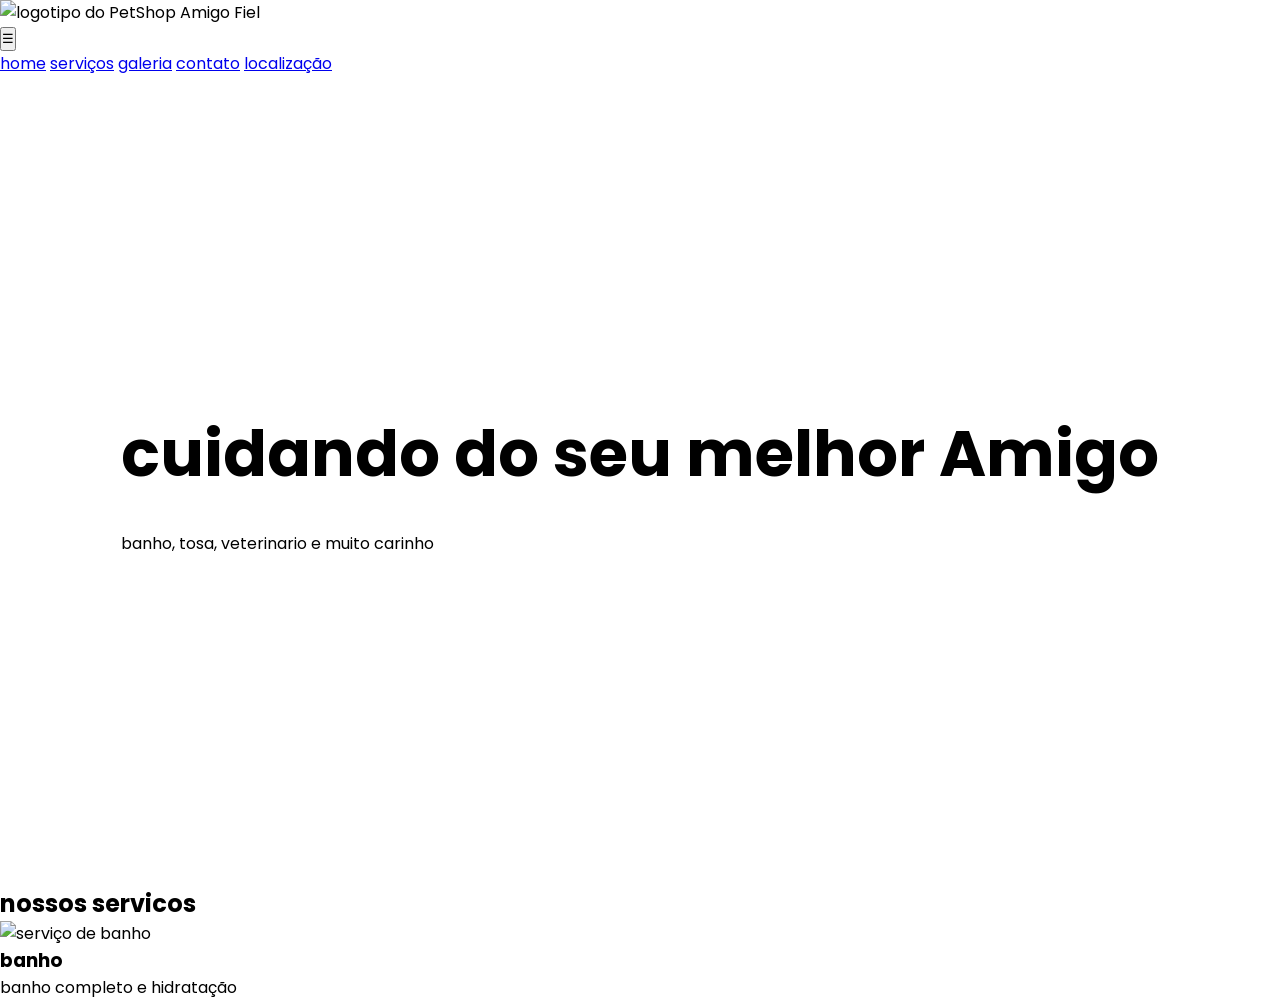
==== index.html @ 405516da "pet shop atividade" ====
<!doctype html>
<html lang="pt-BR">
  <head>
    <meta charset="UTF-8" />
    <meta name="viewport" content="width=device-width, initial-scale=1.0" />
    <title>PetShop Amigo Fiel</title>

    <link rel="preconnect" href="https://fonts.googleapis.com" />
    <link rel="preconnect" href="https://fonts.gstatic.com" crossorigin />

    <link
      href="https://fonts.googleapis.com/css2?family=Poppins:wght@300;400;600;700&display=swap"
      rel="stylesheet"
    />

    <link rel="stylesheet" href="css/style.css" />
  </head>

  <body>
    <!-- HEADER -->
    <header>
      <div class="logo">
        <img src="img/logo-transparente.png" alt="logotipo do PetShop Amigo Fiel"
        width="100"
        />
      </div>

      <button id="menu-btn">☰</button>

      <nav id="menu">
        <a href="#home">home</a>
        <a href="#servicos">serviços</a>
        <a href="#galeria">galeria</a>
        <a href="#contato">contato</a>
        <a href="#localizacao">localização</a>

      </nav>
    </header>

    <!-- HERO -->
    <section id="home" class="hero">
      <div class="hero-content">
        <h1>cuidando do seu melhor Amigo</h1>
        <p>banho, tosa, veterinario e muito carinho</p>
        <a href="#contato"></a>
      </div>
    </section>

    <!-- SERVIÇOS -->
    <section id="servicos" class="container">
      <h2>nossos servicos</h2>
      
      <div class="card">
        <img src="img/banho.png" alt="serviço de banho">
        <h3>banho</h3>
        <p>banho completo e hidratação</p>
      </div>
    </section>

    <!-- GALERIA -->
    <section id="galeria" class="container"></section>

    <!-- CONTATO -->
    <section id="contato" class="container"></section>

    <!-- MAPA -->
    <section id="localizacao" class="container"></section>

    <!-- FOOTER -->
    <footer></footer>

    <script src="js/script.js"></script>
  </body>
</html>
---- css/style.css ----
:root{
  --primaria: #0ea5e9;
  --secundaria: #f87316;
  --escuro: #0f172a;
  --claro: #fff;
  --texto: #0ea5e9;
  --sombra: #0ea5e9;
  --radius: #0ea5e9;






}

* {
  margin: 0;
  padding: 0;
  box-sizing: border-box;
  font-family: "Poppins", sans-serif;
}

/* HERO */
.hero{
  min-height: 90dvh;
  display: flex;
  align-items: center;
  justify-content: center;

  background: 
  linear-gradient( rgba (0, 0, 0, 0.45), )
}

.hero-content h1{
  font-size: 64px;
  margin-bottom: 30px ;
}
.btn{
  display: inline-block;
  background: var(--secundaria);
  padding: 18px 35px;
  border-radius: 50px;
  text-decoration: none;
  color: var(--claro);
  
}

/* container*/
.container {
  
}

/* CARDS */
.cards{
background: rgba( 255, 255, 255, 0.8);
border-radius: var(--radius);
box-shadow: var(--sombra);

}
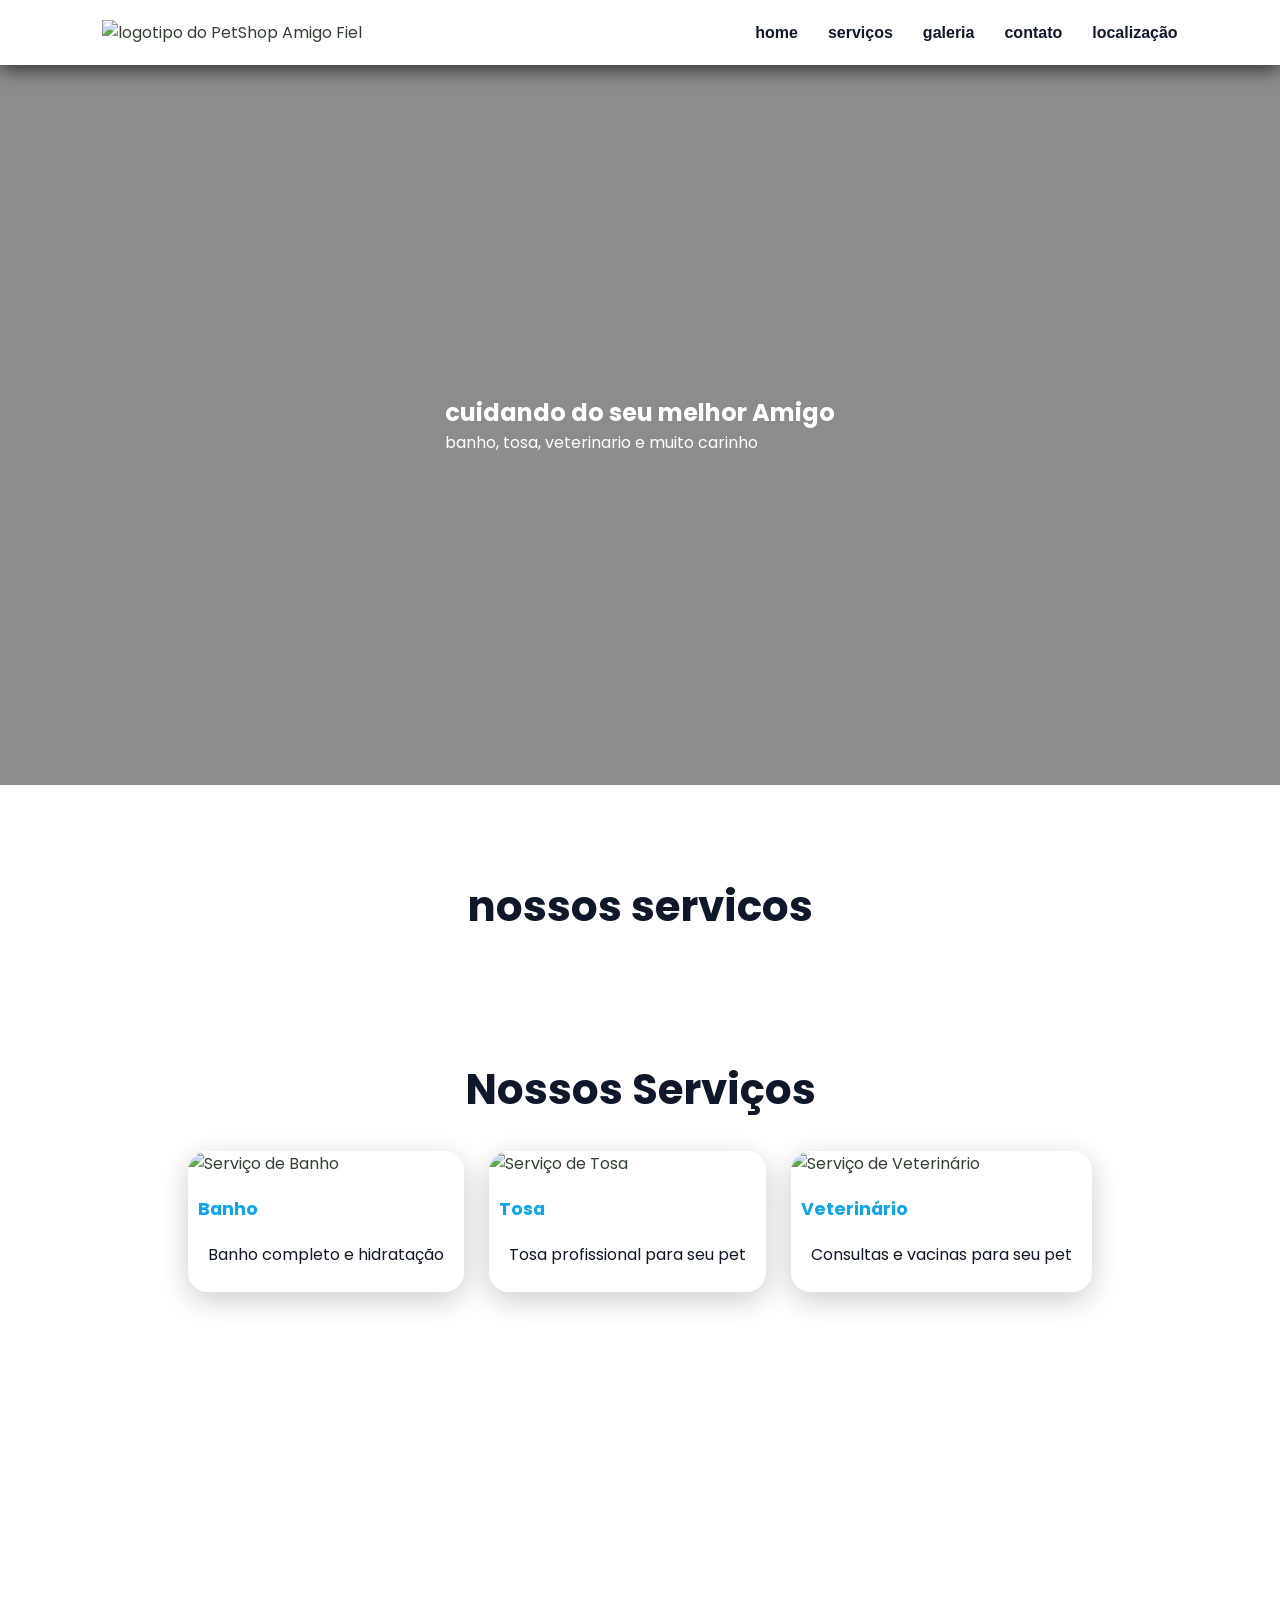
==== commit c98964a5: "pet shop" ====
--- a/index.html
+++ b/index.html
@@ -49,12 +49,28 @@
     <!-- SERVIÇOS -->
     <section id="servicos" class="container">
       <h2>nossos servicos</h2>
-      
-      <div class="card">
-        <img src="img/banho.png" alt="serviço de banho">
-        <h3>banho</h3>
-        <p>banho completo e hidratação</p>
-      </div>
+     <div id="servicos" class="container">
+        <h2>Nossos Serviços</h2>
+        <div class="cards">
+          <div class="card">
+            <img src="img/banho.png" alt="Serviço de Banho">
+            <h3>Banho</h3>
+            <p>Banho completo e hidratação</p>
+          </div>
+
+       <div class="card">
+          <img src="img/tosa.png" alt="Serviço de Tosa">
+          <h3>Tosa</h3>
+          <p>Tosa profissional para seu pet</p>
+       </div>
+
+       <div class="card">
+          <img src="img/veterinario.png" alt="Serviço de Veterinário">
+         <h3>Veterinário</h3>
+         <p>Consultas e vacinas para seu pet</p>
+       </div>
+
+     </div>
     </section>
 
     <!-- GALERIA -->
--- a/css/style.css
+++ b/css/style.css
@@ -3,9 +3,9 @@
   --secundaria: #f87316;
   --escuro: #0f172a;
   --claro: #fff;
-  --texto: #0ea5e9;
-  --sombra: #0ea5e9;
-  --radius: #0ea5e9;
+  --texto: #334133;
+  --sombra: 0 8px 30px rgba(0, 0, 0, 0.2);
+  --radius: 20px;
 
 
 
@@ -21,40 +21,149 @@
   font-family: "Poppins", sans-serif;
 }
 
-/* HERO */
-.hero{
-  min-height: 90dvh;
-  display: flex;
-  align-items: center;
-  justify-content: center;
+body{
+  color: var(--texto);
+  background-color: 
+    linear-gradient(rgba(255,255,255,0.7), rgba(255,255,255,0.91)),
+    url("../img/fundo.png");
 
-  background: 
-  linear-gradient( rgba (0, 0, 0, 0.45), )
+  background-attachment: fixed;
+  background-size: 500px;
 }
 
-.hero-content h1{
+header{
+  position: sticky;
+  top: 0;
+  z-index: 9999;
+  display: flex;
+  justify-content: space-between;
+  align-items: center;
+  padding: 20px 8%;
+  background: rgba(255,255,255,0.75) ;
+  backdrop-filter: blur(20px);
+-webkit-backdrop-filter: blur(20px);
+  box-shadow: 0 2px 20px rgba(0,0,0,0.8);
+}
+
+.logo{}
+
+nav{
+  display: flex;
+  gap: 30px;
+}
+
+nav a{
+  text-decoration: none;
+  color: var(--escuro);
+  font-weight: 600;
+  transition: 0.3;
+}
+
+nav a:hover {
+  color: var(--secundaria);
+}
+
+#menu-btn{
+  display: none;
+  font-size: 34px;
+  border: none;
+  background: none;
+  cursor: pointer;
+  color: var(--primaria);
+}
+
+.hero{
+  min-height: 80dvh;
+  display: flex;
+  justify-content: center;
+  align-items: center;
+  background: 
+    linear-gradient(rgba(0,0,0,0.45), rgba(0,0,0,0.45)),
+    url("../img/banner.png");
+  background-size: cover;
+  background-position: center;
+  padding: 40px;
+  color: var(--claro);
+}
+
+.hero-conetnt{
+  max-width: 800px;
+  text-align: center;
+}
+
+.hero-conetnt h1{
   font-size: 64px;
-  margin-bottom: 30px ;
+  margin-bottom: 20px;
+  line-height: 1.1;
 }
+
+.hero-conetnt p{
+  font-size: 24px;
+  margin-bottom: 30px;
+}
+
 .btn{
   display: inline-block;
-  background: var(--secundaria);
   padding: 18px 35px;
+  background-color: var(--secundaria);
+  color: var(--claro);
+  text-decoration: none;
+  font-weight: 600;
   border-radius: 50px;
-  text-decoration: none;
-  color: var(--claro);
-  
+  box-shadow: var(--sombra);
+  transition: 0.3;
 }
 
-/* container*/
-.container {
-  
+.btn:hover{
+  transform: scale(1.1);
 }
 
-/* CARDS */
+
+.container{
+  padding: 90px 8%;
+}
+
+.container h2{
+  font-size: 42px;
+  text-align: center;
+  margin-bottom: 30px;
+  color: var(--escuro);
+}
+
 .cards{
-background: rgba( 255, 255, 255, 0.8);
-border-radius: var(--radius);
-box-shadow: var(--sombra);
+  display:flex;
+  justify-content: space-between;
+  flex-wrap: wrap;
+  gap: 20px;
+}
 
+.card{
+  background: rgba(255,255,255,0.8);
+  border-radius: var(--radius);
+  box-shadow: var(--sombra);
+  overflow: hidden;
+  backdrop-filter: blur(20px);
+  -webkit-backdrop-filter: blur(20px);
+  transform: 0.4;
+}
+
+.card:hover{
+  transform: translateY(-12px);
+}
+
+.card img{
+  width: 100%;
+  height: 280px;
+  object-fit: cover;
+}
+
+.card h3{
+  padding: 20px 10px;
+  color: var(--primaria);
+  font-size: 1.1rem; 
+}
+
+.card p{
+  padding: 0 20px 25px;
+  color: var(--escuro)
 }
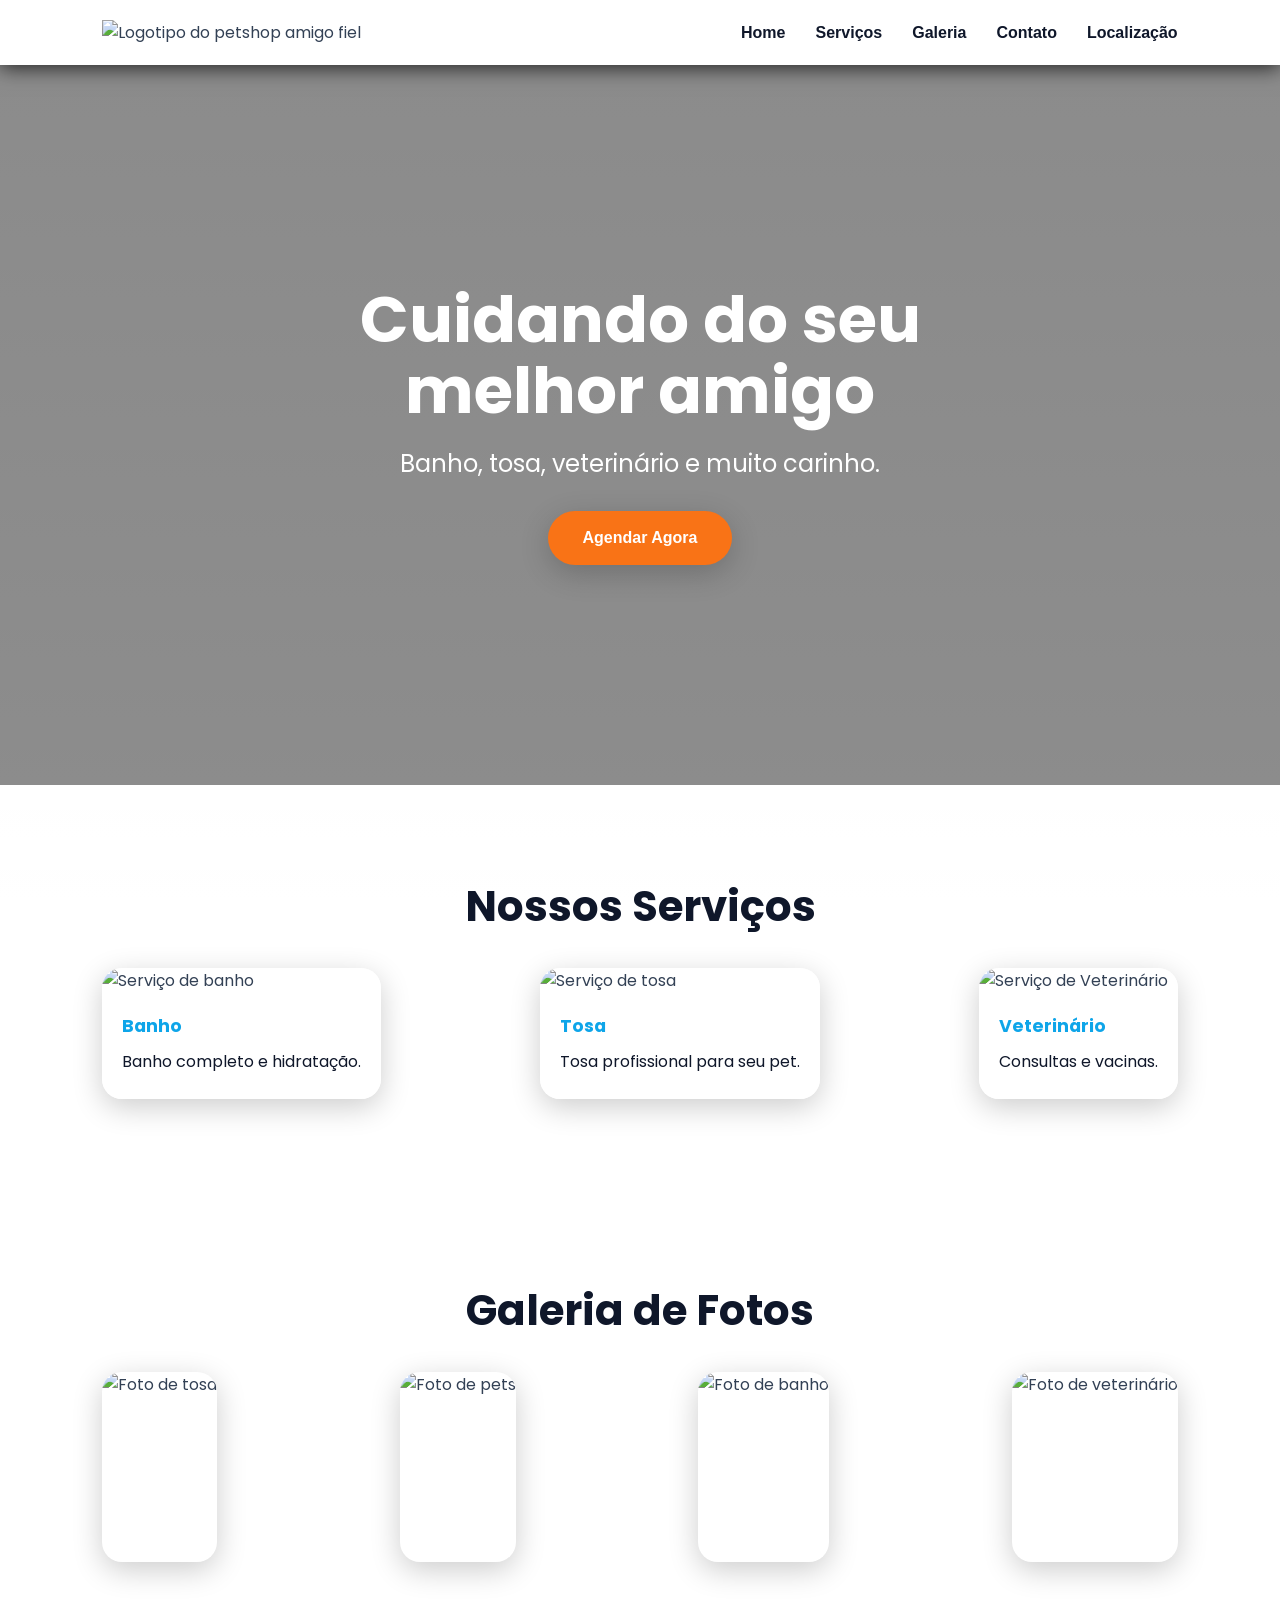
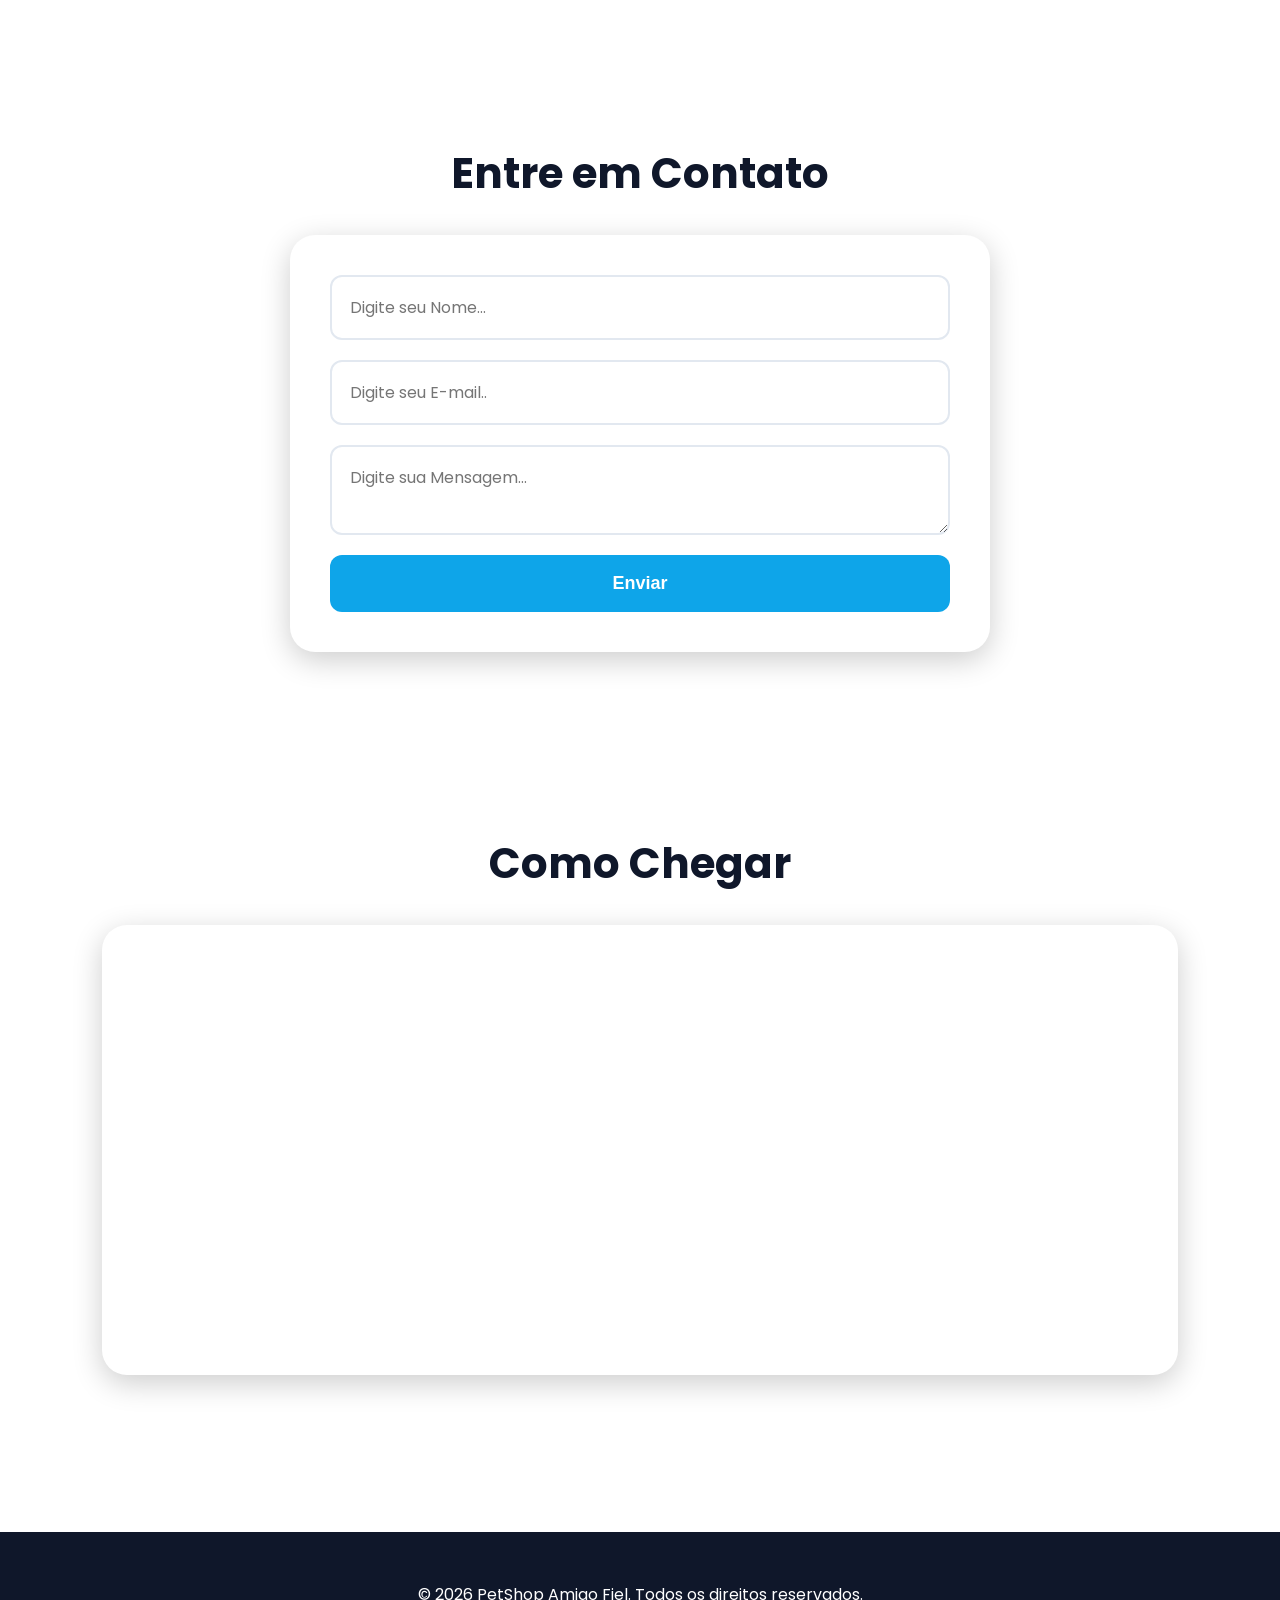
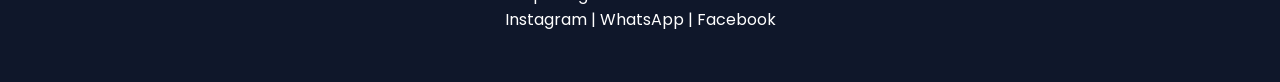
==== commit 6374d7b2: "petshop" ====
--- a/index.html
+++ b/index.html
@@ -4,15 +4,12 @@
     <meta charset="UTF-8" />
     <meta name="viewport" content="width=device-width, initial-scale=1.0" />
     <title>PetShop Amigo Fiel</title>
-
     <link rel="preconnect" href="https://fonts.googleapis.com" />
     <link rel="preconnect" href="https://fonts.gstatic.com" crossorigin />
-
     <link
       href="https://fonts.googleapis.com/css2?family=Poppins:wght@300;400;600;700&display=swap"
       rel="stylesheet"
     />
-
     <link rel="stylesheet" href="css/style.css" />
   </head>
 
@@ -20,71 +17,114 @@
     <!-- HEADER -->
     <header>
       <div class="logo">
-        <img src="img/logo-transparente.png" alt="logotipo do PetShop Amigo Fiel"
-        width="100"
+        <img
+          src="img/logo-transparente.png"
+          alt="Logotipo do petshop amigo fiel"
+          width="100"
         />
       </div>
-
       <button id="menu-btn">☰</button>
-
       <nav id="menu">
-        <a href="#home">home</a>
-        <a href="#servicos">serviços</a>
-        <a href="#galeria">galeria</a>
-        <a href="#contato">contato</a>
-        <a href="#localizacao">localização</a>
-
+        <a href="#home">Home</a>
+        <a href="#servicos">Serviços</a>
+        <a href="#galeria">Galeria</a>
+        <a href="#contato">Contato</a>
+        <a href="#localizacao">Localização</a>
       </nav>
     </header>
 
     <!-- HERO -->
     <section id="home" class="hero">
       <div class="hero-content">
-        <h1>cuidando do seu melhor Amigo</h1>
-        <p>banho, tosa, veterinario e muito carinho</p>
-        <a href="#contato"></a>
+        <h1>Cuidando do seu melhor amigo</h1>
+        <p>Banho, tosa, veterinário e muito carinho.</p>
+        <a href="#contato" class="btn">Agendar Agora</a>
       </div>
     </section>
 
     <!-- SERVIÇOS -->
     <section id="servicos" class="container">
-      <h2>nossos servicos</h2>
-     <div id="servicos" class="container">
-        <h2>Nossos Serviços</h2>
-        <div class="cards">
-          <div class="card">
-            <img src="img/banho.png" alt="Serviço de Banho">
-            <h3>Banho</h3>
-            <p>Banho completo e hidratação</p>
-          </div>
+      <h2>Nossos Serviços</h2>
+      <div class="cards">
+        <div class="card">
+          <img src="img/banho.png" alt="Serviço de banho" />
+          <h3>Banho</h3>
+          <p>Banho completo e hidratação.</p>
+        </div>
 
-       <div class="card">
-          <img src="img/tosa.png" alt="Serviço de Tosa">
+        <div class="card">
+          <img src="img/tosa.png" alt="Serviço de tosa" />
           <h3>Tosa</h3>
-          <p>Tosa profissional para seu pet</p>
-       </div>
+          <p>Tosa profissional para seu pet.</p>
+        </div>
 
-       <div class="card">
-          <img src="img/veterinario.png" alt="Serviço de Veterinário">
-         <h3>Veterinário</h3>
-         <p>Consultas e vacinas para seu pet</p>
-       </div>
-
-     </div>
+        <div class="card">
+          <img src="img/veterinario.png" alt="Serviço de Veterinário" />
+          <h3>Veterinário</h3>
+          <p>Consultas e vacinas.</p>
+        </div>
+      </div>
     </section>
 
     <!-- GALERIA -->
-    <section id="galeria" class="container"></section>
+    <section id="galeria" class="container">
+      <h2>Galeria de Fotos</h2>
+      <div class="galeria">
+        <img src="img/tosa.png" alt="Foto de tosa" />
+        <img src="img/pets.png" alt="Foto de pets" />
+        <img src="img/banho.png" alt="Foto de banho" />
+        <img src="img/veterinario.png" alt="Foto de veterinário" />
+      </div>
+    </section>
 
     <!-- CONTATO -->
-    <section id="contato" class="container"></section>
+    <section id="contato" class="container">
+      <h2>Entre em Contato</h2>
+      <form id="formContato">
+        <input
+          type="text"
+          placeholder="Digite seu Nome..."
+          id="nome"
+          name="nome"
+        />
+
+        <input
+          type="email"
+          placeholder="Digite seu E-mail.."
+          id="email"
+          name="email"
+        />
+
+        <textarea
+          placeholder="Digite sua Mensagem..."
+          id="mensagem"
+          name="mensagem"
+        ></textarea>
+
+        <button type="submit">Enviar</button>
+      </form>
+    </section>
 
     <!-- MAPA -->
-    <section id="localizacao" class="container"></section>
+    <section id="localizacao" class="container">
+      <h2>Como Chegar</h2>
+      <iframe
+        src="https://www.google.com/maps/embed?pb=!1m18!1m12!1m3!1d1557.6197499290356!2d-48.173237430566296!3d-21.79322353879276!2m3!1f0!2f0!3f0!3m2!1i1024!2i768!4f13.1!3m3!1m2!1s0x94b8f3e5bd0551f3%3A0x60445b0d94f11583!2sPet%20shop%20Amigo%20Fiel!5e0!3m2!1spt-BR!2sbr!4v1778673910707!5m2!1spt-BR!2sbr"
+        width="600"
+        height="450"
+        style="border: 0"
+        allowfullscreen=""
+        loading="lazy"
+        referrerpolicy="no-referrer-when-downgrade"
+      ></iframe>
+    </section>
 
     <!-- FOOTER -->
-    <footer></footer>
+    <footer>
+      <p>&copy; 2026 PetShop Amigo Fiel. Todos os direitos reservados.</p>
+      <p>Instagram | WhatsApp | Facebook</p>
+    </footer>
 
     <script src="js/script.js"></script>
   </body>
-</html>
+</html>
--- a/css/style.css
+++ b/css/style.css
@@ -1,17 +1,11 @@
-:root{
+:root {
   --primaria: #0ea5e9;
-  --secundaria: #f87316;
+  --secundaria: #f97316;
   --escuro: #0f172a;
-  --claro: #fff;
-  --texto: #334133;
+  --claro: #ffffff;
+  --texto: #334155;
   --sombra: 0 8px 30px rgba(0, 0, 0, 0.2);
   --radius: 20px;
-
-
-
-
-
-
 }
 
 * {
@@ -21,17 +15,22 @@
   font-family: "Poppins", sans-serif;
 }
 
-body{
+html {
+  scroll-behavior: smooth;
+}
+
+body {
   color: var(--texto);
-  background-color: 
-    linear-gradient(rgba(255,255,255,0.7), rgba(255,255,255,0.91)),
+  background:
+    linear-gradient(rgba(255, 255, 255, 0.85), rgba(255, 255, 255, 0.91)),
     url("../img/fundo.png");
 
   background-attachment: fixed;
   background-size: 500px;
 }
 
-header{
+/* HEADER */
+header {
   position: sticky;
   top: 0;
   z-index: 9999;
@@ -39,31 +38,31 @@
   justify-content: space-between;
   align-items: center;
   padding: 20px 8%;
-  background: rgba(255,255,255,0.75) ;
+  background: rgba(255, 255, 255, 0.75);
   backdrop-filter: blur(20px);
--webkit-backdrop-filter: blur(20px);
-  box-shadow: 0 2px 20px rgba(0,0,0,0.8);
-}
-
-.logo{}
-
-nav{
+  -webkit-backdrop-filter: blur(20px);
+  box-shadow: 0 2px 20px rgba(0, 0, 0, 0.8);
+}
+.logo {
+}
+
+nav {
   display: flex;
   gap: 30px;
 }
 
-nav a{
+nav a {
   text-decoration: none;
   color: var(--escuro);
   font-weight: 600;
-  transition: 0.3;
+  transition: 0.3s;
 }
 
 nav a:hover {
   color: var(--secundaria);
 }
 
-#menu-btn{
+#menu-btn {
   display: none;
   font-size: 34px;
   border: none;
@@ -72,98 +71,207 @@
   color: var(--primaria);
 }
 
-.hero{
+/* HERO */
+.hero {
   min-height: 80dvh;
-  display: flex;
-  justify-content: center;
-  align-items: center;
-  background: 
-    linear-gradient(rgba(0,0,0,0.45), rgba(0,0,0,0.45)),
+  background:
+    linear-gradient(rgba(0, 0, 0, 0.45), rgba(0, 0, 0, 0.45)),
     url("../img/banner.png");
   background-size: cover;
   background-position: center;
+  display: flex;
+  align-items: center;
+  justify-content: center;
   padding: 40px;
   color: var(--claro);
 }
 
-.hero-conetnt{
+.hero-content {
   max-width: 800px;
   text-align: center;
 }
-
-.hero-conetnt h1{
+.hero-content h1 {
   font-size: 64px;
   margin-bottom: 20px;
   line-height: 1.1;
 }
-
-.hero-conetnt p{
+.hero-content p {
   font-size: 24px;
   margin-bottom: 30px;
 }
-
-.btn{
+.btn {
   display: inline-block;
+  background: var(--secundaria);
   padding: 18px 35px;
-  background-color: var(--secundaria);
-  color: var(--claro);
+  border-radius: 50px;
   text-decoration: none;
+  color: var(--claro);
   font-weight: 600;
-  border-radius: 50px;
-  box-shadow: var(--sombra);
-  transition: 0.3;
-}
-
-.btn:hover{
+  transition: 0.3s;
+  box-shadow: var(--sombra);
+}
+.btn:hover {
   transform: scale(1.1);
 }
 
-
-.container{
+/* CONTAINER */
+.container {
   padding: 90px 8%;
 }
-
-.container h2{
+.container h2 {
+  text-align: center;
   font-size: 42px;
-  text-align: center;
   margin-bottom: 30px;
   color: var(--escuro);
 }
 
-.cards{
-  display:flex;
+/* CARDS */
+.cards {
+  display: flex;
   justify-content: space-between;
   flex-wrap: wrap;
-  gap: 20px;
-}
-
-.card{
-  background: rgba(255,255,255,0.8);
+  gap: 30px;
+}
+
+.card {
+  background: rgba(255, 255, 255, 0.8);
   border-radius: var(--radius);
   box-shadow: var(--sombra);
   overflow: hidden;
   backdrop-filter: blur(20px);
   -webkit-backdrop-filter: blur(20px);
-  transform: 0.4;
-}
-
-.card:hover{
+  transform: 0.4s;
+}
+.card:hover {
   transform: translateY(-12px);
 }
-
-.card img{
+.card img {
   width: 100%;
-  height: 280px;
+  height: 250px;
   object-fit: cover;
 }
-
-.card h3{
-  padding: 20px 10px;
+.card h3 {
+  padding: 20px 20px 10px;
   color: var(--primaria);
-  font-size: 1.1rem; 
-}
-
-.card p{
+  font-size: 1.1rem;
+}
+.card p {
   padding: 0 20px 25px;
-  color: var(--escuro)
+  color: var(--escuro);
+}
+
+/* GALERIA */
+.galeria {
+  display: flex;
+  justify-content: space-between;
+  flex-wrap: wrap;
+  gap: 16px;
+}
+
+.galeria img {
+  height: 190px;
+  object-fit: cover;
+  border-radius: var(--radius);
+  box-shadow: var(--sombra);
+  transition: 0.4s;
+}
+.galeria img:hover {
+  transform: scale(1.05);
+}
+/* FORM */
+form {
+  max-width: 700px;
+  margin: auto;
+  background: var(--claro);
+  padding: 40px;
+  border-radius: 25px;
+  box-shadow: var(--sombra);
+  display: flex;
+  flex-direction: column;
+  gap: 20px;
+}
+
+input,
+textarea {
+  padding: 18px;
+  border: 2px solid #e2e8f0;
+  border-radius: 12px;
+  font-size: 16px;
+}
+
+input:focus,
+textarea:focus {
+  outline: none;
+  border-color: var(--primaria);
+}
+
+button {
+  padding: 18px;
+  background: var(--primaria);
+  color: var(--claro);
+  border: none;
+  border-radius: 12px;
+  font-size: 18px;
+  font-weight: 600;
+  cursor: pointer;
+  transition: 0.4s;
+}
+
+button:hover {
+  background: #026fa6;
+}
+/* RODAPE */
+footer {
+  background: var(--escuro);
+  color: var(--claro);
+  text-align: center;
+  padding: 50px 20px;
+  margin-top: 60px;
+}
+
+/* MAPA */
+iframe {
+  width: 100%;
+  height: 450px;
+  border: none;
+  border-radius: 25px;
+  box-shadow: var(--sombra);
+}
+
+/* RESPONSIVIDADE - MOBILE */
+@media (max-width: 768px) {
+  #menu-btn {
+    display: block;
+  }
+
+  nav {
+    display: none;
+    position: absolute;
+    top: 85px;
+    right: 20px;
+    flex-direction: column;
+    background: var(--claro);
+    padding: 25px;
+    border-radius: 20px;
+    box-shadow: var(--sombra);
+  }
+  nav.ativo {
+    display: flex;
+  }
+  .hero h1 {
+    font-size: 38px;
+  }
+  .hero p {
+    font-size: 18px;
+  }
+  h2 {
+    font-size: 24px;
+  }
+  .galeria {
+    grid-template-columns: 1fr;
+    justify-content: center;
+  }
+}
+/* RESPONSIVIDADE - TABLET */
+@media (min-width: 768px) and (max-width: 1200px) {
 }
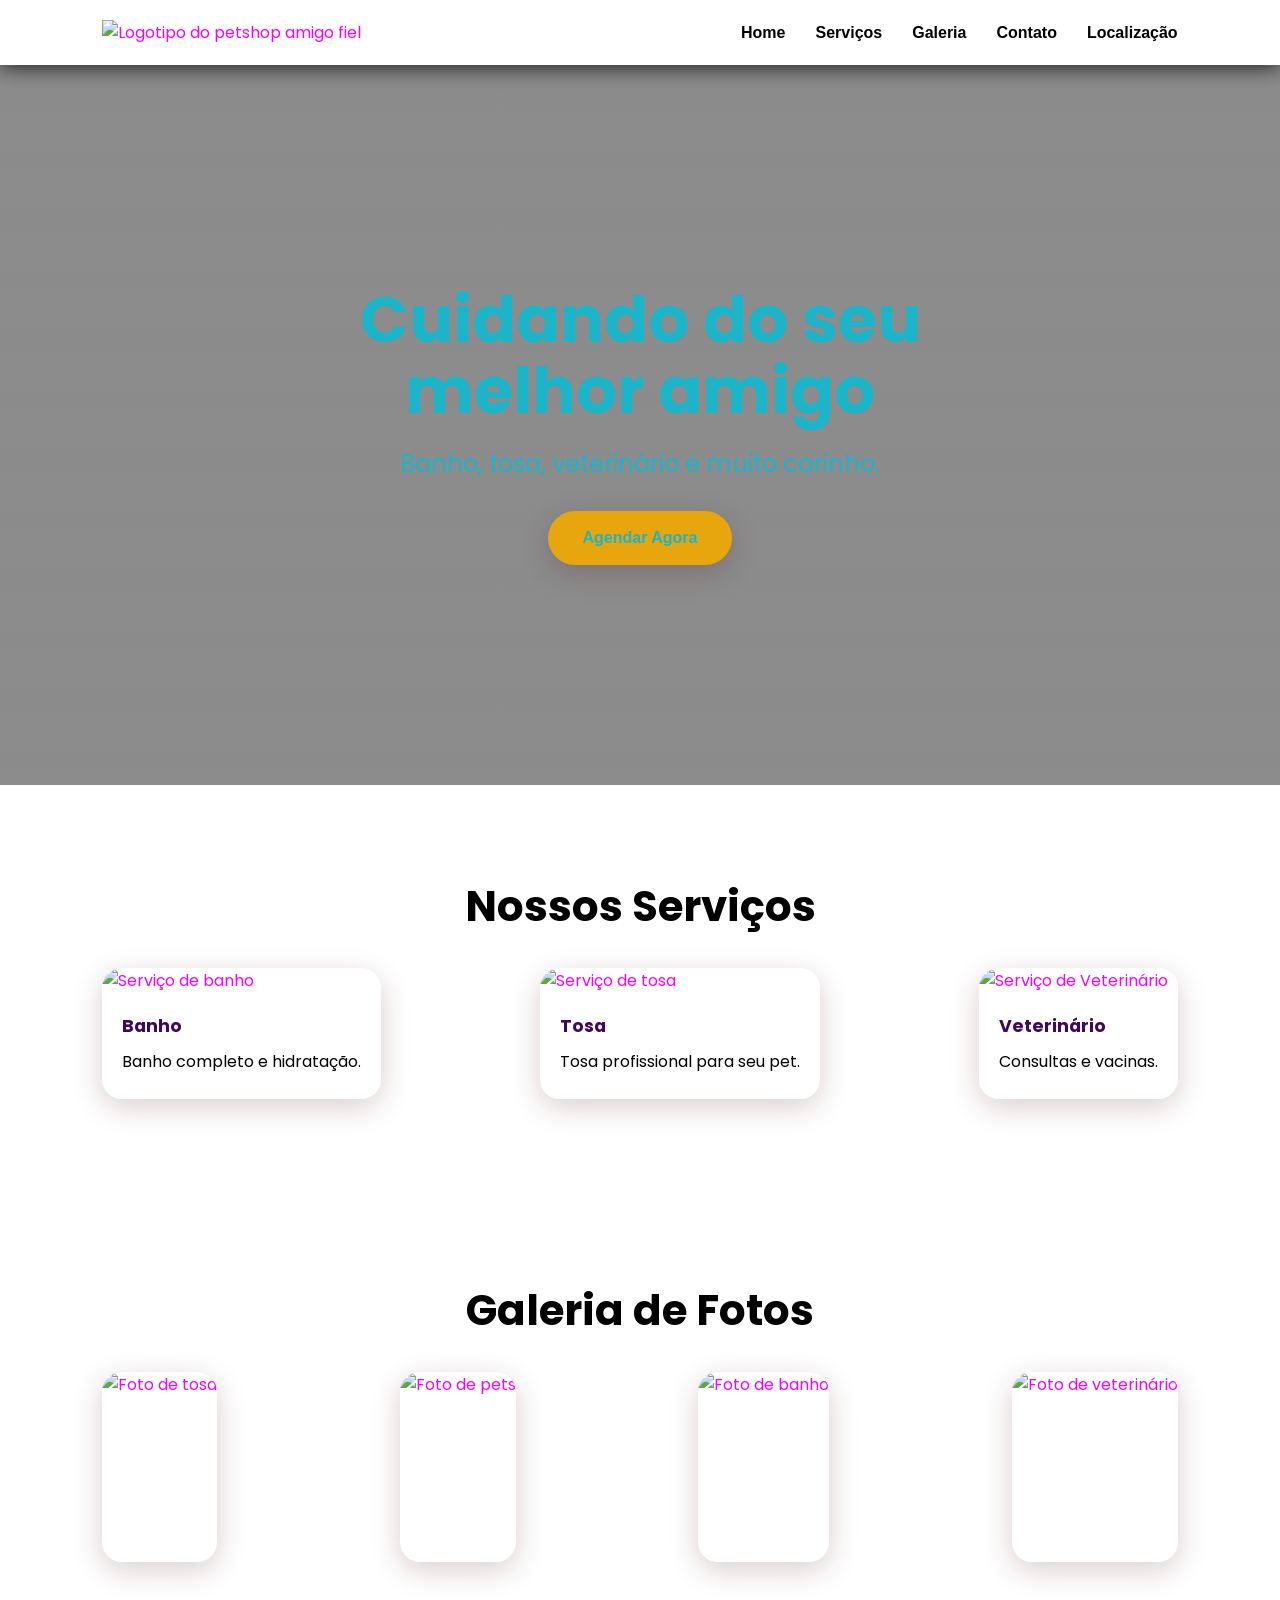
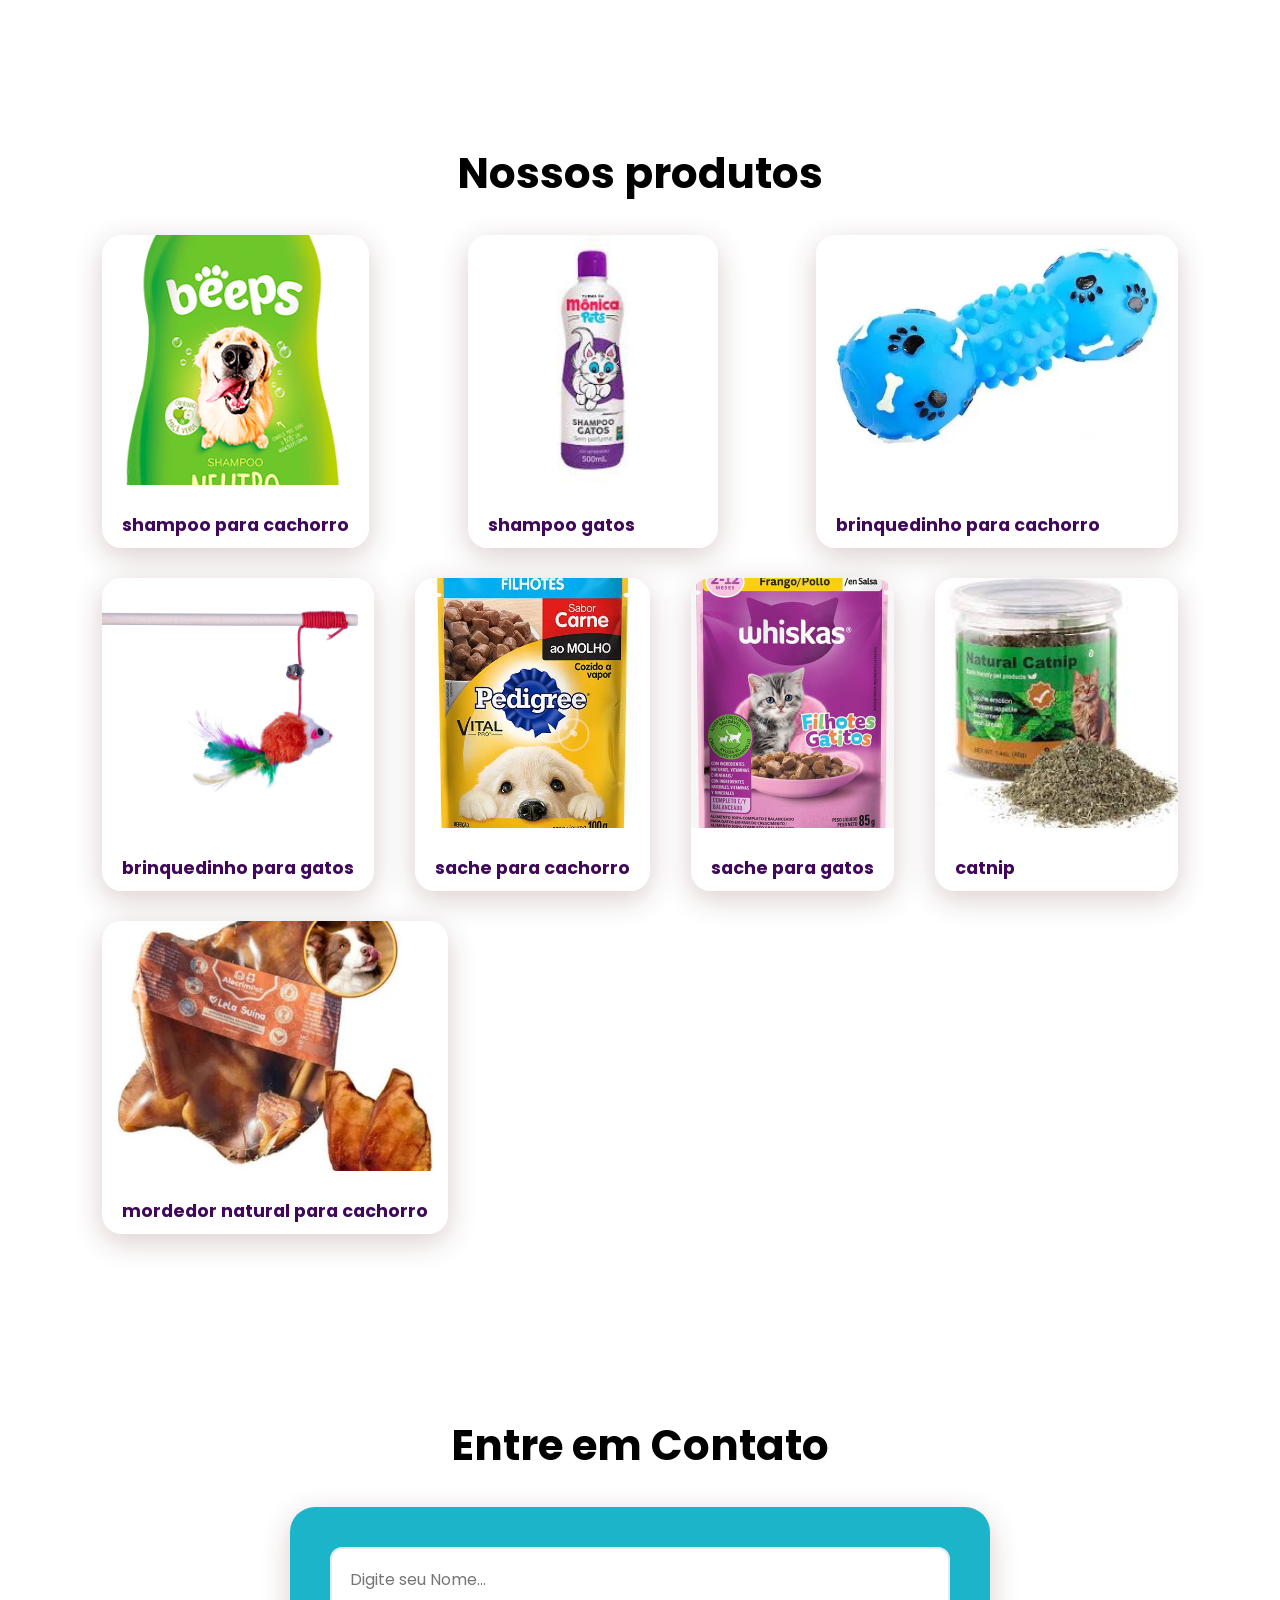
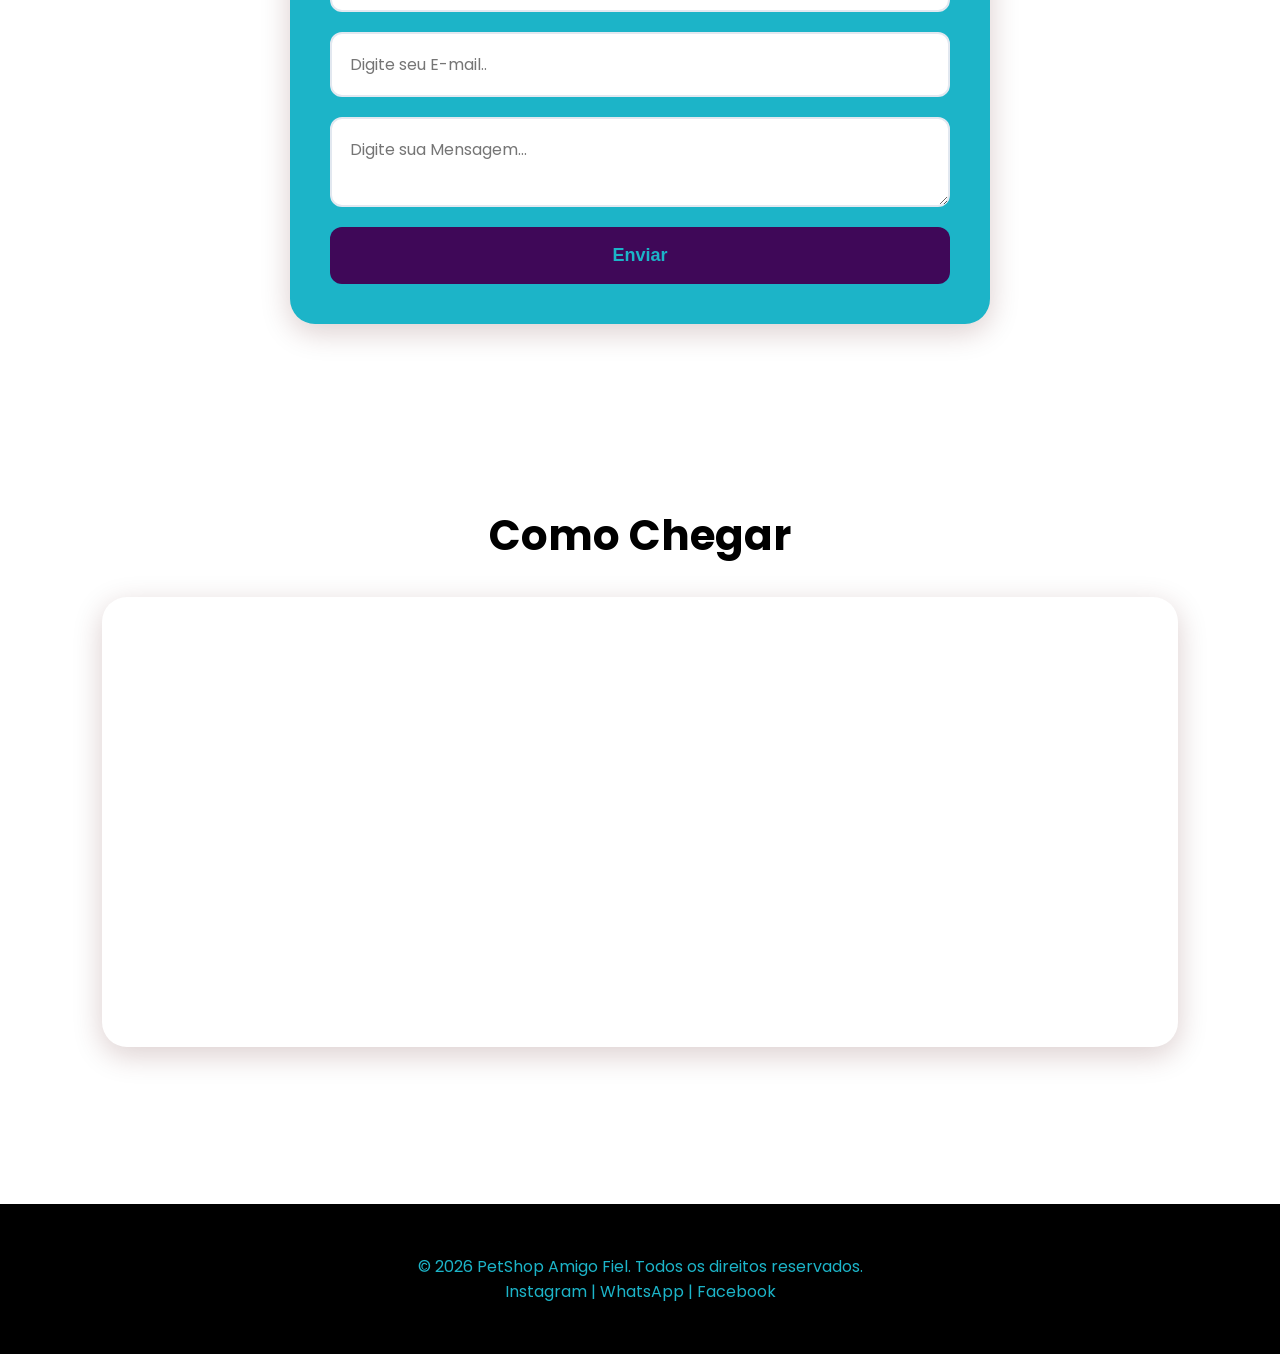
==== commit 8dec357c: "" ====
--- a/index.html
+++ b/index.html
@@ -77,6 +77,73 @@
       </div>
     </section>
 
+     <!-- PRODUTOS -->
+    <section id="produtos" class="container">
+      <h2>Nossos produtos</h2>
+      <div class="cards">
+        <div class="card">
+          <img src="img/shampoo-neutro cachorro.png" alt="shampoo para cachorro" />
+          <h3>shampoo para cachorro</h3>
+        </div>
+        
+         <div class="card">
+          <img src="img/shampoo gatos.jpg" alt="shampoo para gatos" />
+          <h3>shampoo gatos</h3>
+
+
+          
+        </div>
+
+        <div class="card">
+          <img src="img/brinquedinho para cachorrinho.webp" alt="brinquedinho para cachorro" />
+          <h3> brinquedinho para cachorro</h3>
+        </div>
+        
+
+         <div class="card">
+          <img src="img/brinquedinho para gatinho.jpg" alt="brinquedinho para gatos" />
+          <h3>brinquedinho para gatos</h3>
+
+        </div>
+
+
+
+          
+        
+
+        <div class="card">
+          <img src="img/sache_de_racao_umida_pedigree_caes_filhotes_sabor_carne_ao_molho.webp" alt="sache para cachorro" />
+          <h3>sache para cachorro</h3>
+        </div>
+        
+          <div class="card">
+          <img src="img/whiskas_filho_sachet.jpeg" alt="sache para gatos" />
+          <h3>sache para gatos</h3>
+
+        </div>
+
+          <div class="card">
+          <img src="img/catnip.jpg" alt="catnip" />
+          <h3>catnip</h3>
+        </div>
+
+          <div class="card">
+          <img src="img/mordedor natural.jpg" alt="mordedor natural" />
+          <h3>mordedor natural para cachorro</h3>
+        </div>
+
+      </div>
+    </section>
+
+     
+      
+
+
+
+
+
+
+
     <!-- CONTATO -->
     <section id="contato" class="container">
       <h2>Entre em Contato</h2>
--- a/css/style.css
+++ b/css/style.css
@@ -1,10 +1,10 @@
 :root {
-  --primaria: #0ea5e9;
-  --secundaria: #f97316;
-  --escuro: #0f172a;
-  --claro: #ffffff;
-  --texto: #334155;
-  --sombra: 0 8px 30px rgba(0, 0, 0, 0.2);
+  --primaria: #3f0858;
+  --secundaria: #e7a60e;
+  --escuro: #000000;
+  --claro: #1cb4c8;
+  --texto: #f700ff;
+  --sombra: 0 8px 30px rgba(75, 12, 12, 0.2);
   --radius: 20px;
 }
 
@@ -178,6 +178,38 @@
 .galeria img:hover {
   transform: scale(1.05);
 }
+
+/* produtos */
+.produtos {
+  display: flex;
+  justify-content: space-between;
+  flex-wrap: wrap;
+  gap: 30px;
+}
+
+.produtos {
+  background: rgba(255, 255, 255, 0.8);
+  border-radius: var(--radius);
+  box-shadow: var(--sombra);
+  overflow: hidden;
+  backdrop-filter: blur(20px);
+  -webkit-backdrop-filter: blur(20px);
+  transform: 0.4s;
+}
+.produtos:hover {
+  transform: translateY(-12px);
+}
+.produtos img {
+  width: 100%;
+  height: 250px;
+  object-fit: cover;
+}
+
+
+
+
+
+
 /* FORM */
 form {
   max-width: 700px;
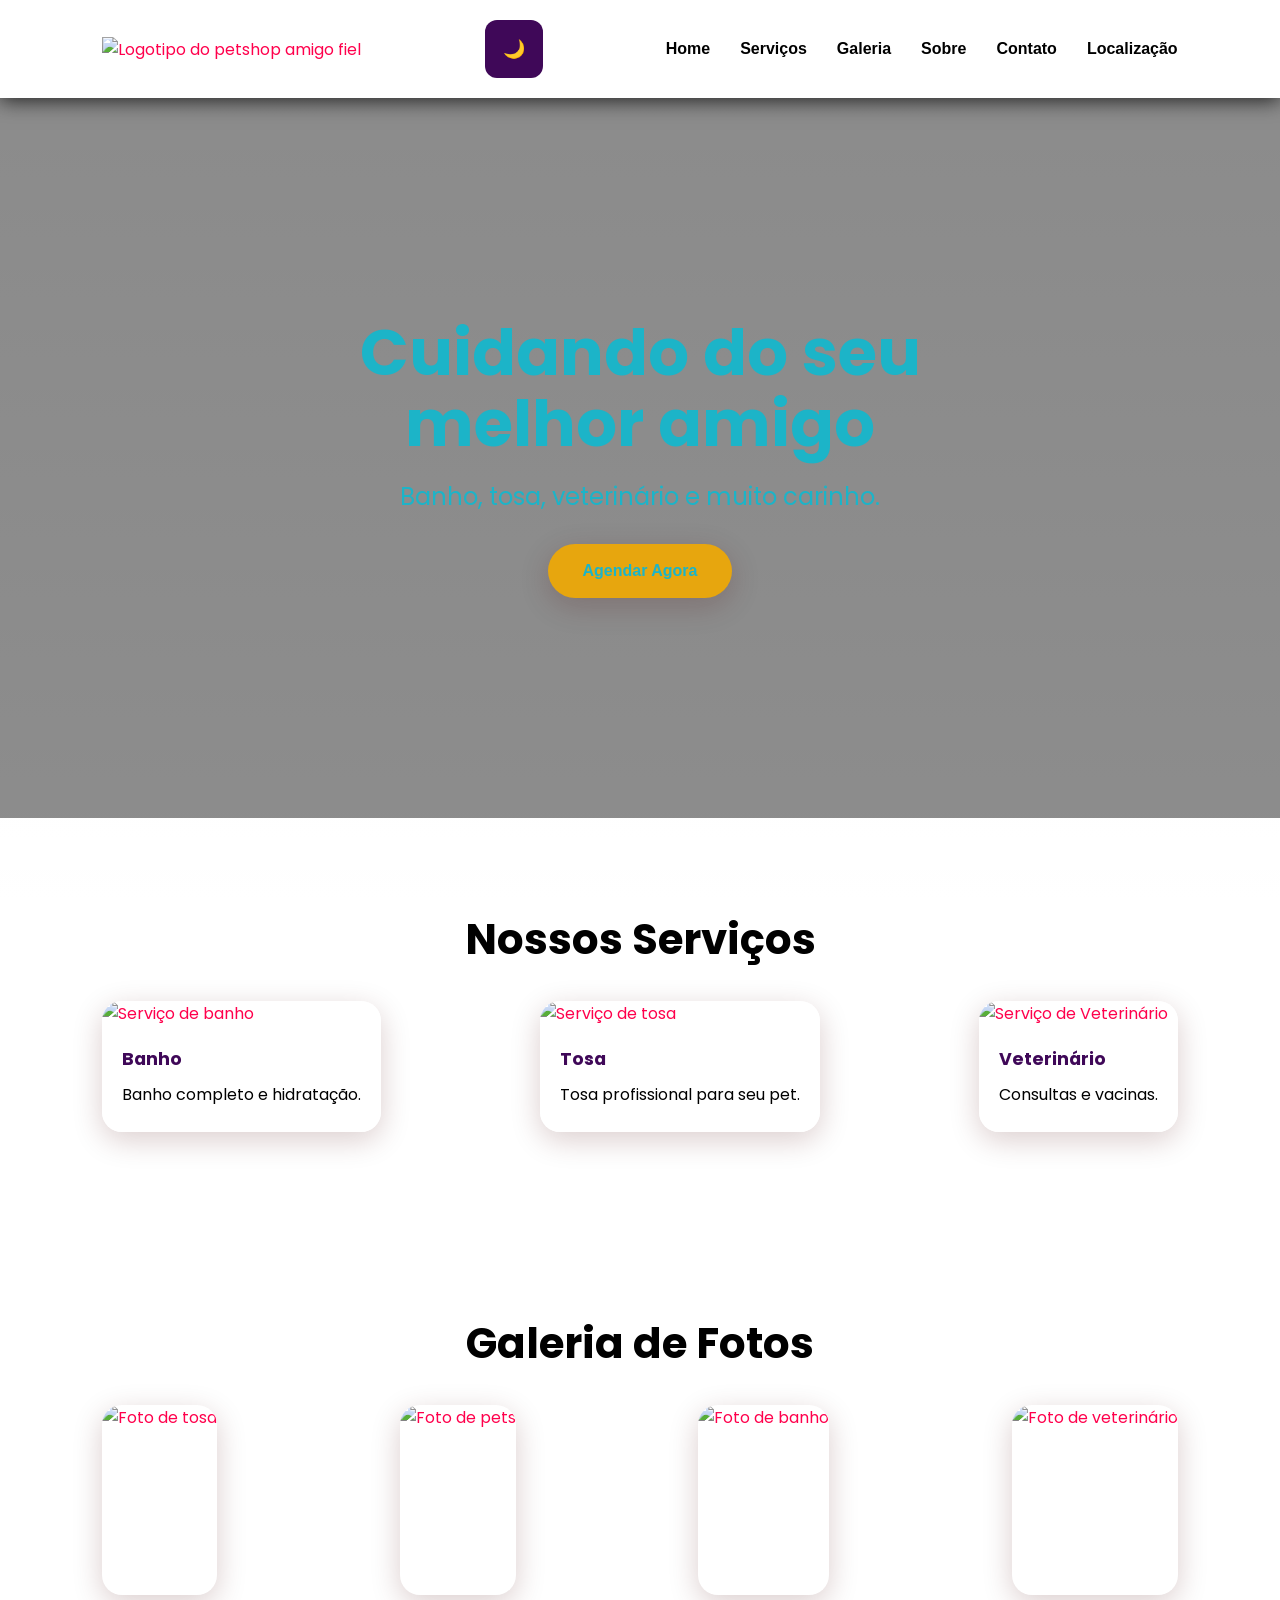
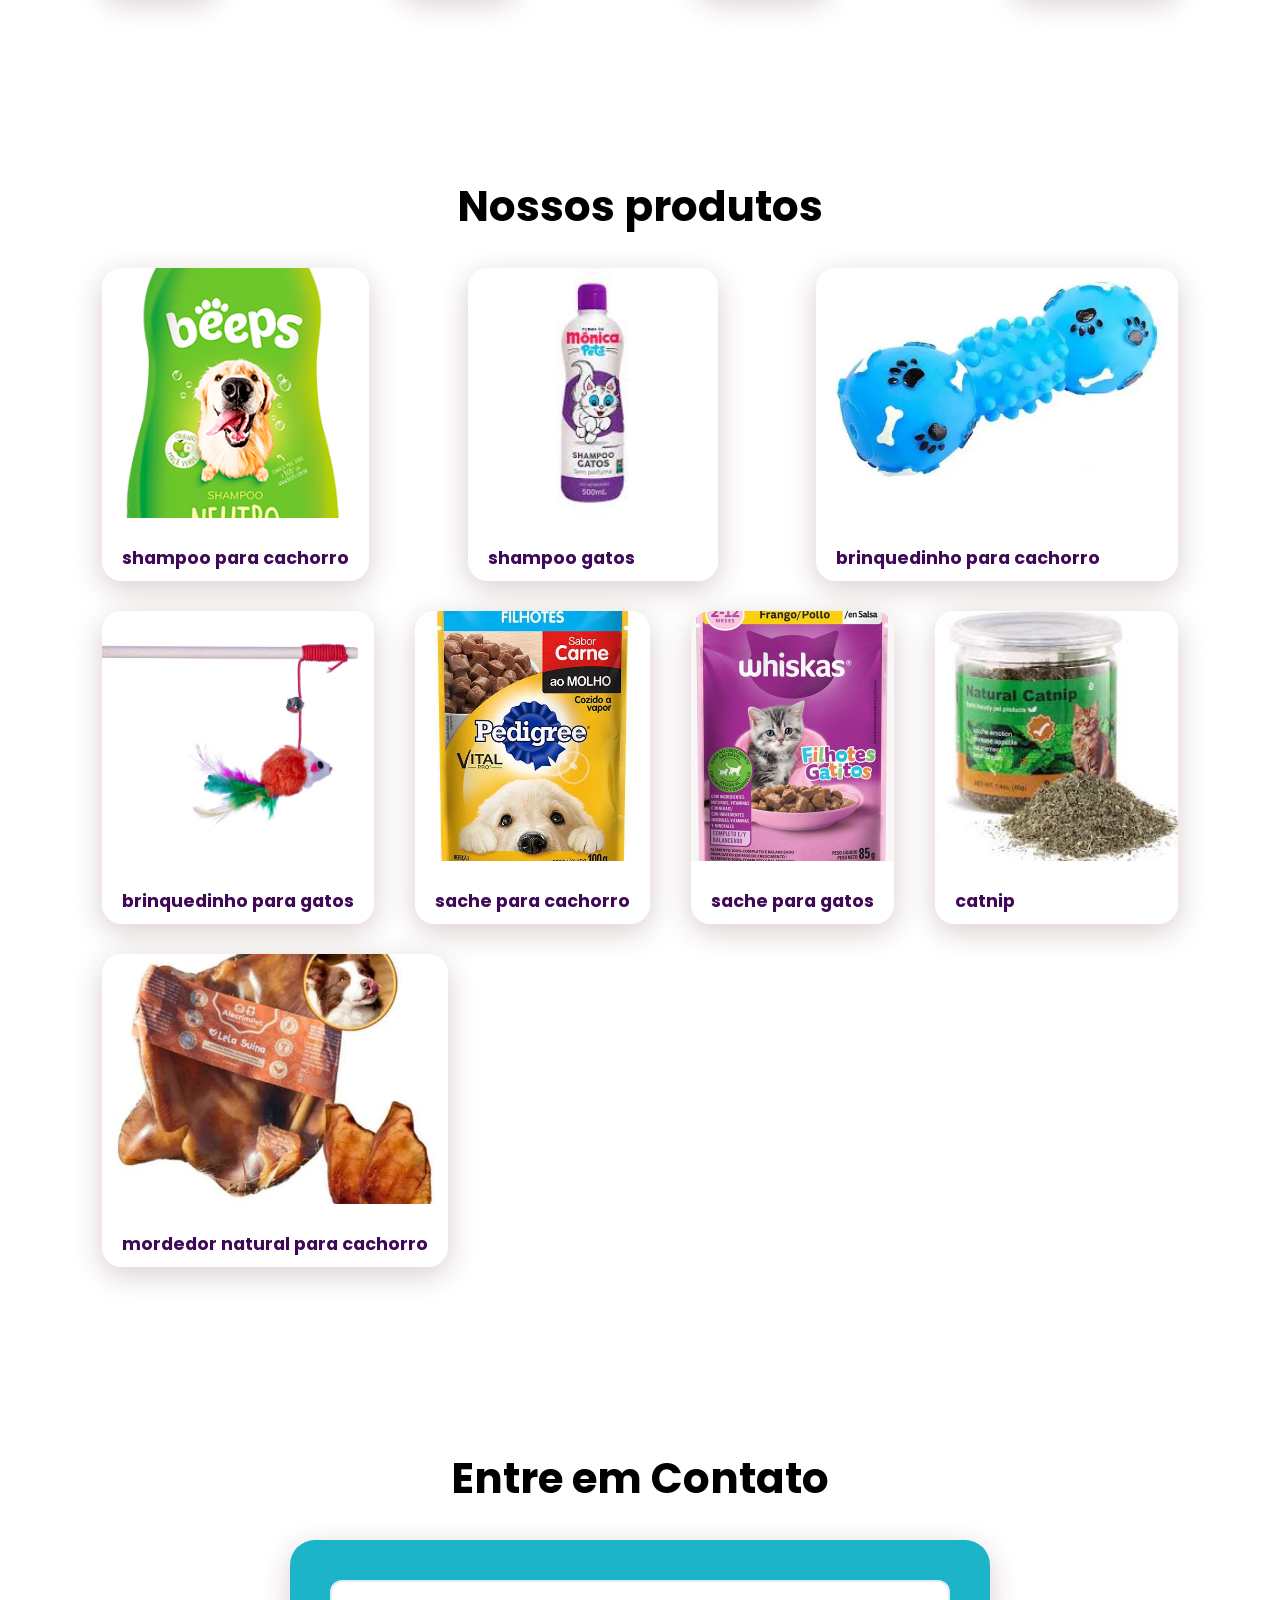
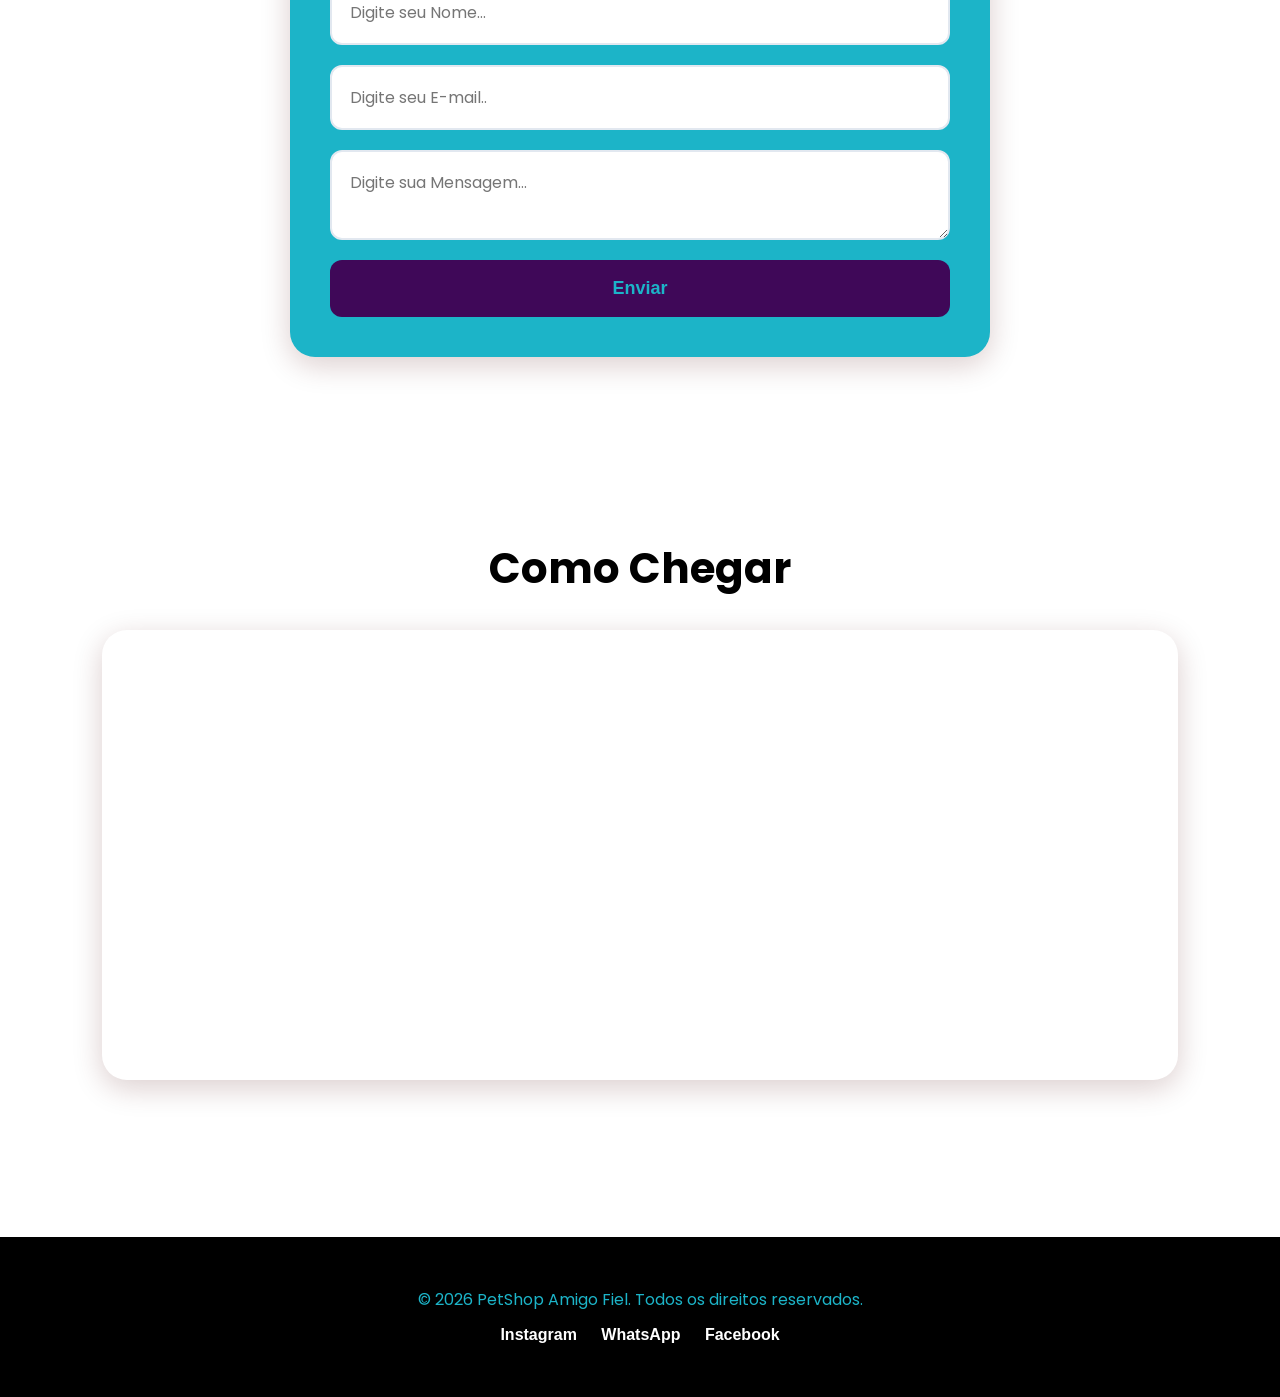
==== commit e8ba0264: "atividade petshop" ====
--- a/index.html
+++ b/index.html
@@ -24,10 +24,13 @@
         />
       </div>
       <button id="menu-btn">☰</button>
+
+      <button id="theme-toggle">🌙</button>
       <nav id="menu">
         <a href="#home">Home</a>
         <a href="#servicos">Serviços</a>
         <a href="#galeria">Galeria</a>
+        <a href="sobre.html">Sobre</a>
         <a href="#contato">Contato</a>
         <a href="#localizacao">Localização</a>
       </nav>
@@ -187,11 +190,26 @@
     </section>
 
     <!-- FOOTER -->
-    <footer>
-      <p>&copy; 2026 PetShop Amigo Fiel. Todos os direitos reservados.</p>
-      <p>Instagram | WhatsApp | Facebook</p>
-    </footer>
+<footer>
+  <p>&copy; 2026 PetShop Amigo Fiel. Todos os direitos reservados.</p>
+
+  <div class="redes-sociais">
+    <a href="https://instagram.com/seuusuario" target="_blank">
+      Instagram
+    </a>
+
+    <a href="https://wa.me/5514999999999" target="_blank">
+      WhatsApp
+    </a>
+
+    <a href="https://facebook.com/suapagina" target="_blank">
+      Facebook
+    </a>
+  </div>
+</footer>
 
     <script src="js/script.js"></script>
   </body>
+
+ 
 </html>
--- a/css/style.css
+++ b/css/style.css
@@ -3,7 +3,7 @@
   --secundaria: #e7a60e;
   --escuro: #000000;
   --claro: #1cb4c8;
-  --texto: #f700ff;
+  --texto: #ff004c;
   --sombra: 0 8px 30px rgba(75, 12, 12, 0.2);
   --radius: 20px;
 }
@@ -261,6 +261,22 @@
   margin-top: 60px;
 }
 
+.redes-sociais {
+  margin-top: 10px;
+}
+
+.redes-sociais a {
+  color: white;
+  text-decoration: none;
+  margin: 0 10px;
+  font-weight: 600;
+  transition: 0.3s;
+}
+
+.redes-sociais a:hover {
+  color: #ff9800;
+}
+
 /* MAPA */
 iframe {
   width: 100%;
@@ -306,4 +322,5 @@
 }
 /* RESPONSIVIDADE - TABLET */
 @media (min-width: 768px) and (max-width: 1200px) {
-}+}
+
